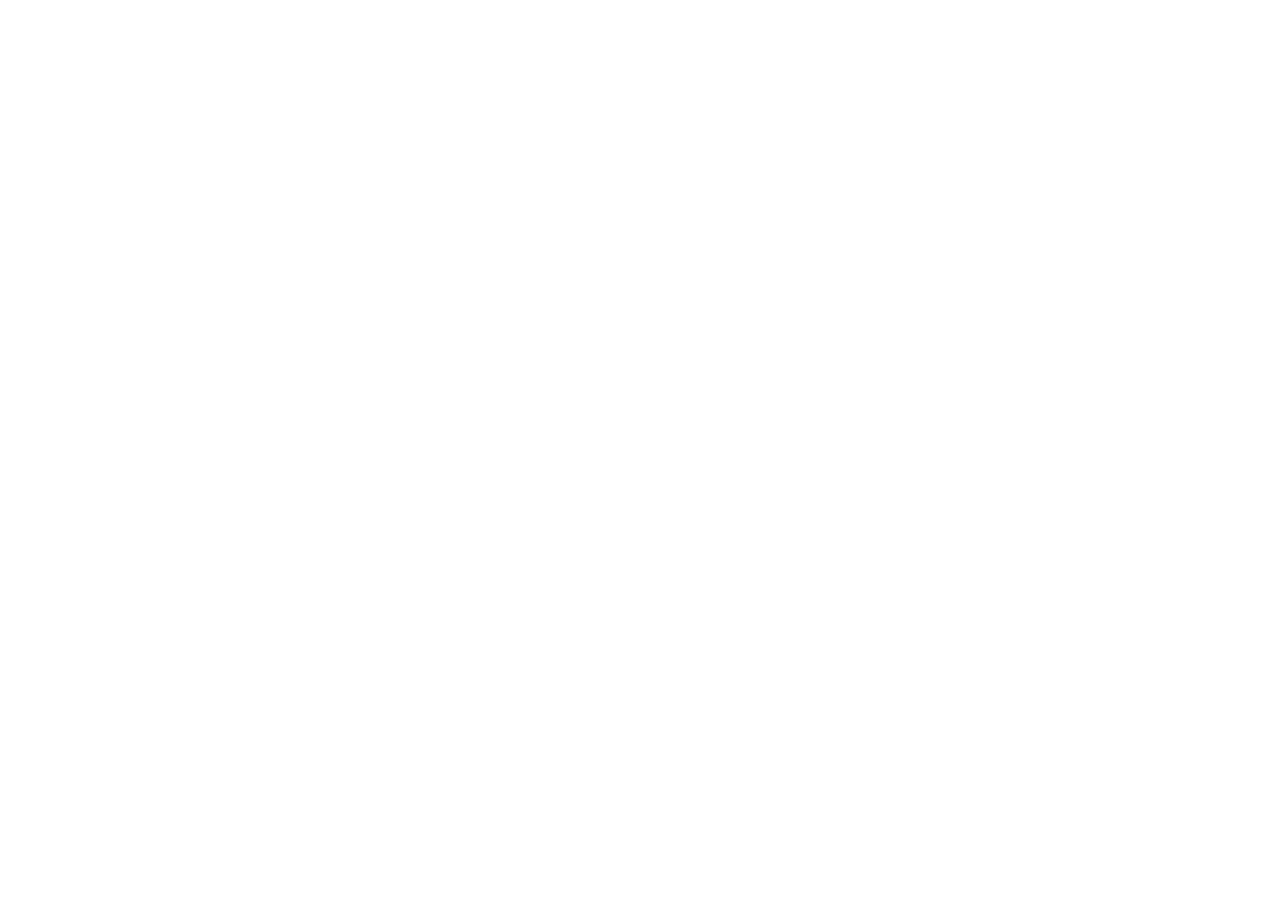
==== GoogleCalendar/index.html @ bcbd757b "Initial Scaffold" ====
<!DOCTYPE html>
<html lang="en">
<head>
	<meta charset="UTF-8">
	<title>GoogleCalendar - Parallax</title>
	<link href='http://fonts.googleapis.com/css?family=Open+Sans:400,300,600' rel='stylesheet' type='text/css'>
	<link rel="stylesheet" href="css/common.css">
</head>
<body>

	<div id="container">
		
	</div>
	
	<script src="js/skrollr.min.js"></script>
	<script>
		var el = document.getElementById("topper");
		var s = skrollr.init({
			forceHeight: false,
			render: function (e) {
				el.innerHTML = e.curTop;
			}
		});
	</script>
</body>
</html>
---- GoogleCalendar/css/common.css ----
/* ======== CSS RESET ========== */
html, body, div, span, applet, object, iframe,
h1, h2, h3, h4, h5, h6, p, blockquote, pre,
a, abbr, acronym, address, big, cite, code,
del, dfn, em, img, ins, kbd, q, s, samp,
small, strike, strong, sub, sup, tt, var,
b, u, i, center,
dl, dt, dd, ol, ul, li,
fieldset, form, label, legend,
table, caption, tbody, tfoot, thead, tr, th, td,
article, aside, canvas, details, embed, 
figure, figcaption, footer, header, hgroup, 
menu, nav, output, ruby, section, summary,
time, mark, audio, video {
	margin: 0;
	padding: 0;
	border: 0;
	font-size: 100%;
	font: inherit;
	vertical-align: baseline;
}
/* HTML5 display-role reset for older browsers */
article, aside, details, figcaption, figure, 
footer, header, hgroup, menu, nav, section {
	display: block;
}
body {
	line-height: 1;
}
ol, ul {
	list-style: none;
}
blockquote, q {
	quotes: none;
}
blockquote:before, blockquote:after,
q:before, q:after {
	content: '';
	content: none;
}
table {
	border-collapse: collapse;
	border-spacing: 0;
}
/* ================================================== */
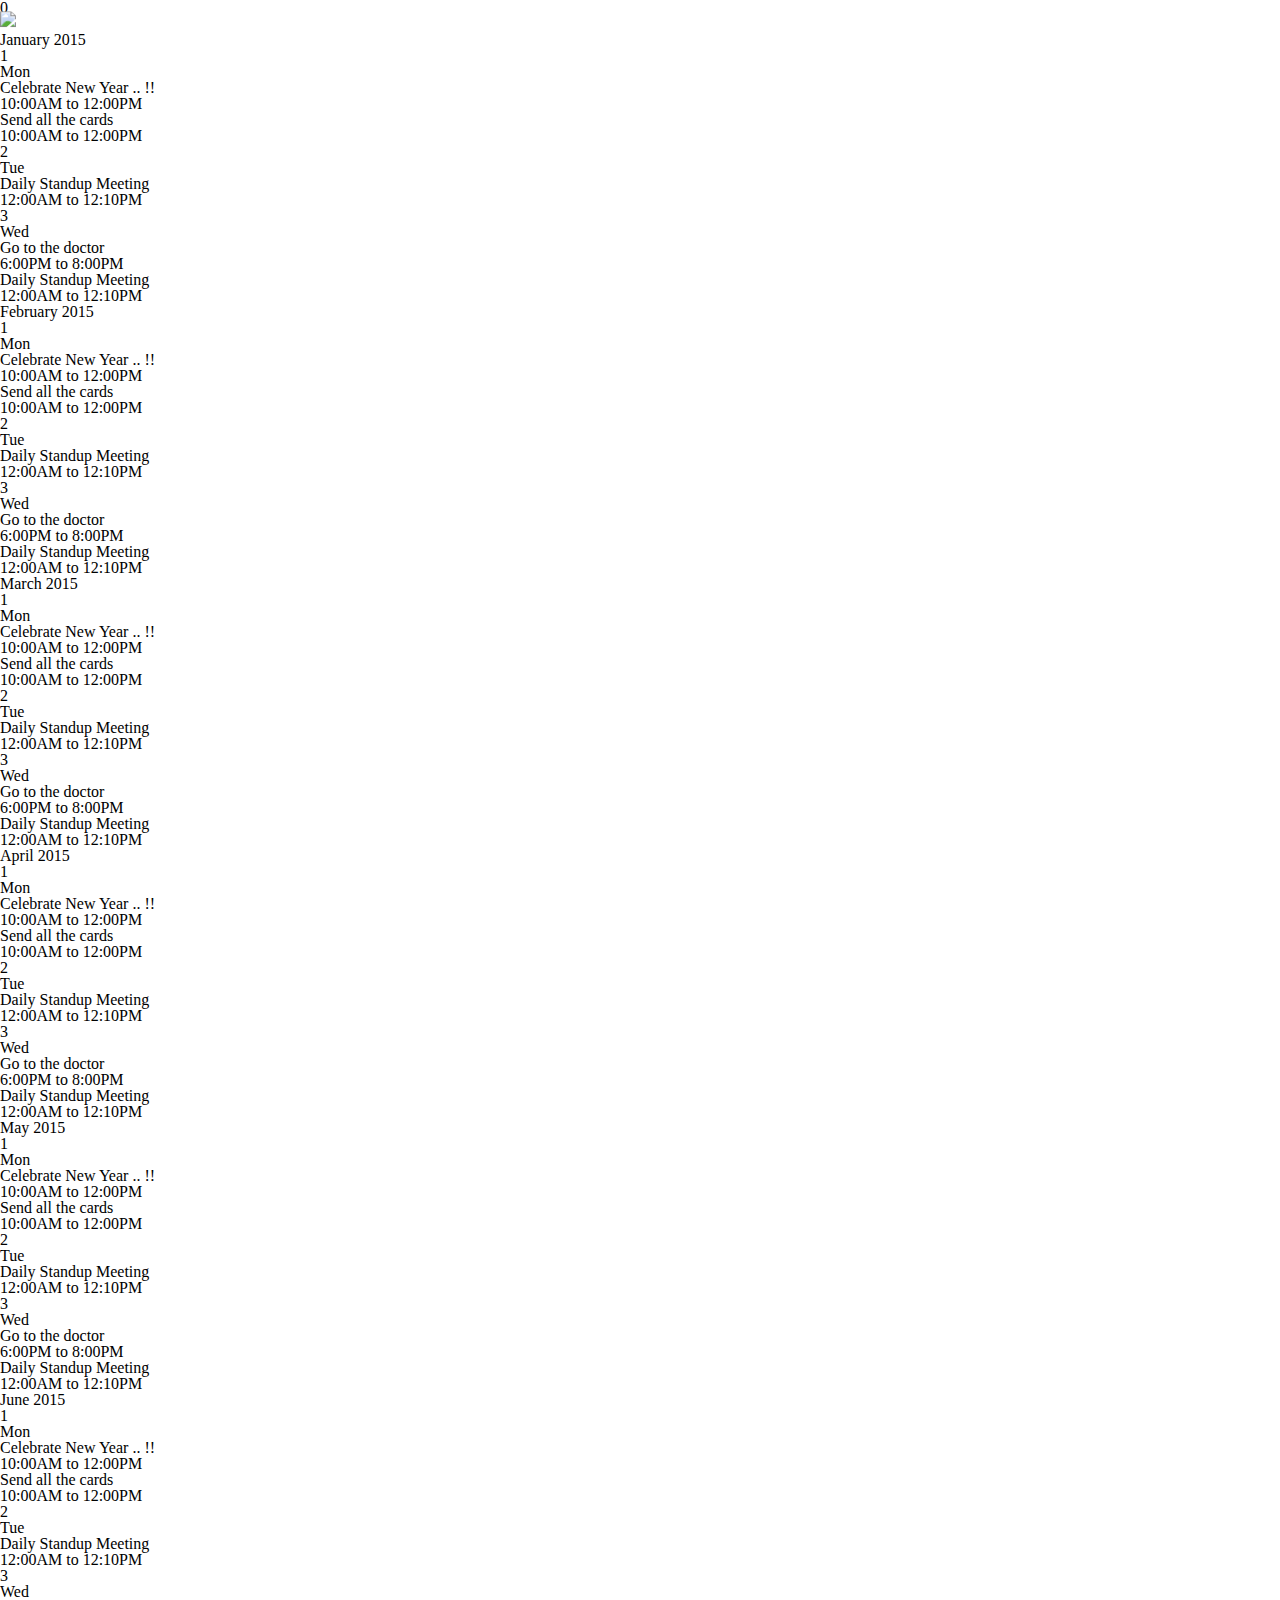
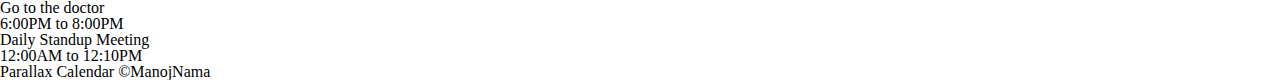
==== commit 010bf605: "Added full markup with skrollr implementation" ====
--- a/GoogleCalendar/index.html
+++ b/GoogleCalendar/index.html
@@ -8,8 +8,369 @@
 </head>
 <body>
 
+	<div id="topper">0</div>
+
 	<div id="container">
-		
+		<div class="month">
+			<div class="img-container">
+				<img class="img1" src="img/01-sm.jpg"
+				data-smooth-scrolling="off"
+				data-0="transform: translateY(-30%); display: !block"
+				data-950="transform: translateY(-50%); display: !none"
+				>
+				<span class="month-cap">January 2015</span>
+			</div>
+			<div class="calendar">
+				<div class="agenda">
+					<div class="item">
+						<div class="date">
+							<div class="day">1</div>
+							<div class="dow">Mon</div>
+						</div>
+						<div class="copy teal">
+							<div class="title">Celebrate New Year .. !!</div>
+							<div class="time">10:00AM to 12:00PM</div>
+						</div>
+						<div class="copy tan">
+							<div class="title">Send all the cards</div>
+							<div class="time">10:00AM to 12:00PM</div>
+						</div>
+					</div>
+				</div>
+				<div class="agenda">
+					<div class="item">
+						<div class="date">
+							<div class="day">2</div>
+							<div class="dow">Tue</div>
+						</div>
+						<div class="copy purp">
+							<div class="title">Daily Standup Meeting</div>
+							<div class="time">12:00AM to 12:10PM</div>
+						</div>
+					</div>
+				</div>
+				<div class="agenda">
+					<div class="item">
+						<div class="date">
+							<div class="day">3</div>
+							<div class="dow">Wed</div>
+						</div>
+						<div class="copy green">
+							<div class="title">Go to the doctor</div>
+							<div class="time">6:00PM to 8:00PM</div>
+						</div>
+						<div class="copy purp">
+							<div class="title">Daily Standup Meeting</div>
+							<div class="time">12:00AM to 12:10PM</div>
+						</div>
+					</div>
+				</div>
+			</div>
+		</div>
+
+		<div class="month">
+			<div class="img-container">
+				<img class="img2" src="img/02-sm.jpg"
+				data-smooth-scrolling="off"
+				data-anchor-target="#container"
+				data-359="transform: translateY(0%); display: !none"
+				data-360="transform: translateY(0%); display: !block"
+				data-450="transform: translateY(-15%); display: !block"
+				data-1550="transform: translateY(-35%); display: !none"
+				>
+				<span class="month-cap">February 2015</span>
+			</div>
+			<div class="calendar">
+				<div class="agenda">
+					<div class="item">
+						<div class="date">
+							<div class="day">1</div>
+							<div class="dow">Mon</div>
+						</div>
+						<div class="copy teal">
+							<div class="title">Celebrate New Year .. !!</div>
+							<div class="time">10:00AM to 12:00PM</div>
+						</div>
+						<div class="copy tan">
+							<div class="title">Send all the cards</div>
+							<div class="time">10:00AM to 12:00PM</div>
+						</div>
+					</div>
+				</div>
+				<div class="agenda">
+					<div class="item">
+						<div class="date">
+							<div class="day">2</div>
+							<div class="dow">Tue</div>
+						</div>
+						<div class="copy purp">
+							<div class="title">Daily Standup Meeting</div>
+							<div class="time">12:00AM to 12:10PM</div>
+						</div>
+					</div>
+				</div>
+				<div class="agenda">
+					<div class="item">
+						<div class="date">
+							<div class="day">3</div>
+							<div class="dow">Wed</div>
+						</div>
+						<div class="copy green">
+							<div class="title">Go to the doctor</div>
+							<div class="time">6:00PM to 8:00PM</div>
+						</div>
+						<div class="copy purp">
+							<div class="title">Daily Standup Meeting</div>
+							<div class="time">12:00AM to 12:10PM</div>
+						</div>
+					</div>
+				</div>
+			</div>
+		</div>
+
+		<div class="month">
+			<div class="img-container">
+				<img class="img3" src="img/03-sm.jpg"
+				data-smooth-scrolling="off"
+				data-anchor-target="#container"
+				data-1359="transform: translateY(0%); display: !none"
+				data-1360="transform: translateY(0%); display: !block"
+				data-1500="transform: translateY(-15%); display: !block"
+				data-2650="transform: translateY(-35%); display: !none"
+				>
+				<span class="month-cap">March 2015</span>
+			</div>
+			<div class="calendar">
+				<div class="agenda">
+					<div class="item">
+						<div class="date">
+							<div class="day">1</div>
+							<div class="dow">Mon</div>
+						</div>
+						<div class="copy teal">
+							<div class="title">Celebrate New Year .. !!</div>
+							<div class="time">10:00AM to 12:00PM</div>
+						</div>
+						<div class="copy tan">
+							<div class="title">Send all the cards</div>
+							<div class="time">10:00AM to 12:00PM</div>
+						</div>
+					</div>
+				</div>
+				<div class="agenda">
+					<div class="item">
+						<div class="date">
+							<div class="day">2</div>
+							<div class="dow">Tue</div>
+						</div>
+						<div class="copy purp">
+							<div class="title">Daily Standup Meeting</div>
+							<div class="time">12:00AM to 12:10PM</div>
+						</div>
+					</div>
+				</div>
+				<div class="agenda">
+					<div class="item">
+						<div class="date">
+							<div class="day">3</div>
+							<div class="dow">Wed</div>
+						</div>
+						<div class="copy green">
+							<div class="title">Go to the doctor</div>
+							<div class="time">6:00PM to 8:00PM</div>
+						</div>
+						<div class="copy purp">
+							<div class="title">Daily Standup Meeting</div>
+							<div class="time">12:00AM to 12:10PM</div>
+						</div>
+					</div>
+				</div>
+			</div>
+		</div>
+
+		<div class="month">
+			<div class="img-container">
+				<img class="img4" src="img/04-sm.jpg"
+				data-smooth-scrolling="off"
+				data-anchor-target="#container"
+				data-2459="transform: translateY(0%); display: !none"
+				data-2460="transform: translateY(0%); display: !block"
+				data-2600="transform: translateY(-15%); display: !block"
+				data-3750="transform: translateY(-35%); display: !none"
+				>
+				<span class="month-cap">April 2015</span>
+			</div>
+			<div class="calendar">
+				<div class="agenda">
+					<div class="item">
+						<div class="date">
+							<div class="day">1</div>
+							<div class="dow">Mon</div>
+						</div>
+						<div class="copy teal">
+							<div class="title">Celebrate New Year .. !!</div>
+							<div class="time">10:00AM to 12:00PM</div>
+						</div>
+						<div class="copy tan">
+							<div class="title">Send all the cards</div>
+							<div class="time">10:00AM to 12:00PM</div>
+						</div>
+					</div>
+				</div>
+				<div class="agenda">
+					<div class="item">
+						<div class="date">
+							<div class="day">2</div>
+							<div class="dow">Tue</div>
+						</div>
+						<div class="copy purp">
+							<div class="title">Daily Standup Meeting</div>
+							<div class="time">12:00AM to 12:10PM</div>
+						</div>
+					</div>
+				</div>
+				<div class="agenda">
+					<div class="item">
+						<div class="date">
+							<div class="day">3</div>
+							<div class="dow">Wed</div>
+						</div>
+						<div class="copy green">
+							<div class="title">Go to the doctor</div>
+							<div class="time">6:00PM to 8:00PM</div>
+						</div>
+						<div class="copy purp">
+							<div class="title">Daily Standup Meeting</div>
+							<div class="time">12:00AM to 12:10PM</div>
+						</div>
+					</div>
+				</div>
+			</div>
+		</div>
+
+		<div class="month">
+			<div class="img-container">
+				<img class="img5" src="img/05-sm.jpg"
+				data-smooth-scrolling="off"
+				data-anchor-target="#container"
+				data-3489="transform: translateY(0%); display: !none"
+				data-3490="transform: translateY(0%); display: !block"
+				data-3700="transform: translateY(-15%); display: !block"
+				data-4850="transform: translateY(-35%); display: !none"
+				>
+				<span class="month-cap">May 2015</span>
+			</div>
+			<div class="calendar">
+				<div class="agenda">
+					<div class="item">
+						<div class="date">
+							<div class="day">1</div>
+							<div class="dow">Mon</div>
+						</div>
+						<div class="copy teal">
+							<div class="title">Celebrate New Year .. !!</div>
+							<div class="time">10:00AM to 12:00PM</div>
+						</div>
+						<div class="copy tan">
+							<div class="title">Send all the cards</div>
+							<div class="time">10:00AM to 12:00PM</div>
+						</div>
+					</div>
+				</div>
+				<div class="agenda">
+					<div class="item">
+						<div class="date">
+							<div class="day">2</div>
+							<div class="dow">Tue</div>
+						</div>
+						<div class="copy purp">
+							<div class="title">Daily Standup Meeting</div>
+							<div class="time">12:00AM to 12:10PM</div>
+						</div>
+					</div>
+				</div>
+				<div class="agenda">
+					<div class="item">
+						<div class="date">
+							<div class="day">3</div>
+							<div class="dow">Wed</div>
+						</div>
+						<div class="copy green">
+							<div class="title">Go to the doctor</div>
+							<div class="time">6:00PM to 8:00PM</div>
+						</div>
+						<div class="copy purp">
+							<div class="title">Daily Standup Meeting</div>
+							<div class="time">12:00AM to 12:10PM</div>
+						</div>
+					</div>
+				</div>
+			</div>
+		</div>
+
+		<div class="month">
+			<div class="img-container">
+				<img class="img6" src="img/06-sm.jpg"
+				data-smooth-scrolling="off"
+				data-anchor-target="#container"
+				data-4499="transform: translateY(0%); display: !none"
+				data-4500="transform: translateY(0%); display: !block"
+				data-4800="transform: translateY(-15%); display: !block"
+				data-5950="transform: translateY(-35%); display: !none"
+				>
+				<span class="month-cap">June 2015</span>
+			</div>
+			<div class="calendar">
+				<div class="agenda">
+					<div class="item">
+						<div class="date">
+							<div class="day">1</div>
+							<div class="dow">Mon</div>
+						</div>
+						<div class="copy teal">
+							<div class="title">Celebrate New Year .. !!</div>
+							<div class="time">10:00AM to 12:00PM</div>
+						</div>
+						<div class="copy tan">
+							<div class="title">Send all the cards</div>
+							<div class="time">10:00AM to 12:00PM</div>
+						</div>
+					</div>
+				</div>
+				<div class="agenda">
+					<div class="item">
+						<div class="date">
+							<div class="day">2</div>
+							<div class="dow">Tue</div>
+						</div>
+						<div class="copy purp">
+							<div class="title">Daily Standup Meeting</div>
+							<div class="time">12:00AM to 12:10PM</div>
+						</div>
+					</div>
+				</div>
+				<div class="agenda">
+					<div class="item">
+						<div class="date">
+							<div class="day">3</div>
+							<div class="dow">Wed</div>
+						</div>
+						<div class="copy green">
+							<div class="title">Go to the doctor</div>
+							<div class="time">6:00PM to 8:00PM</div>
+						</div>
+						<div class="copy purp">
+							<div class="title">Daily Standup Meeting</div>
+							<div class="time">12:00AM to 12:10PM</div>
+						</div>
+					</div>
+				</div>
+			</div>
+		</div>
+
+		<div class="footer">
+			Parallax Calendar &copy;<strong>ManojNama</strong>
+		</div>
 	</div>
 	
 	<script src="js/skrollr.min.js"></script>
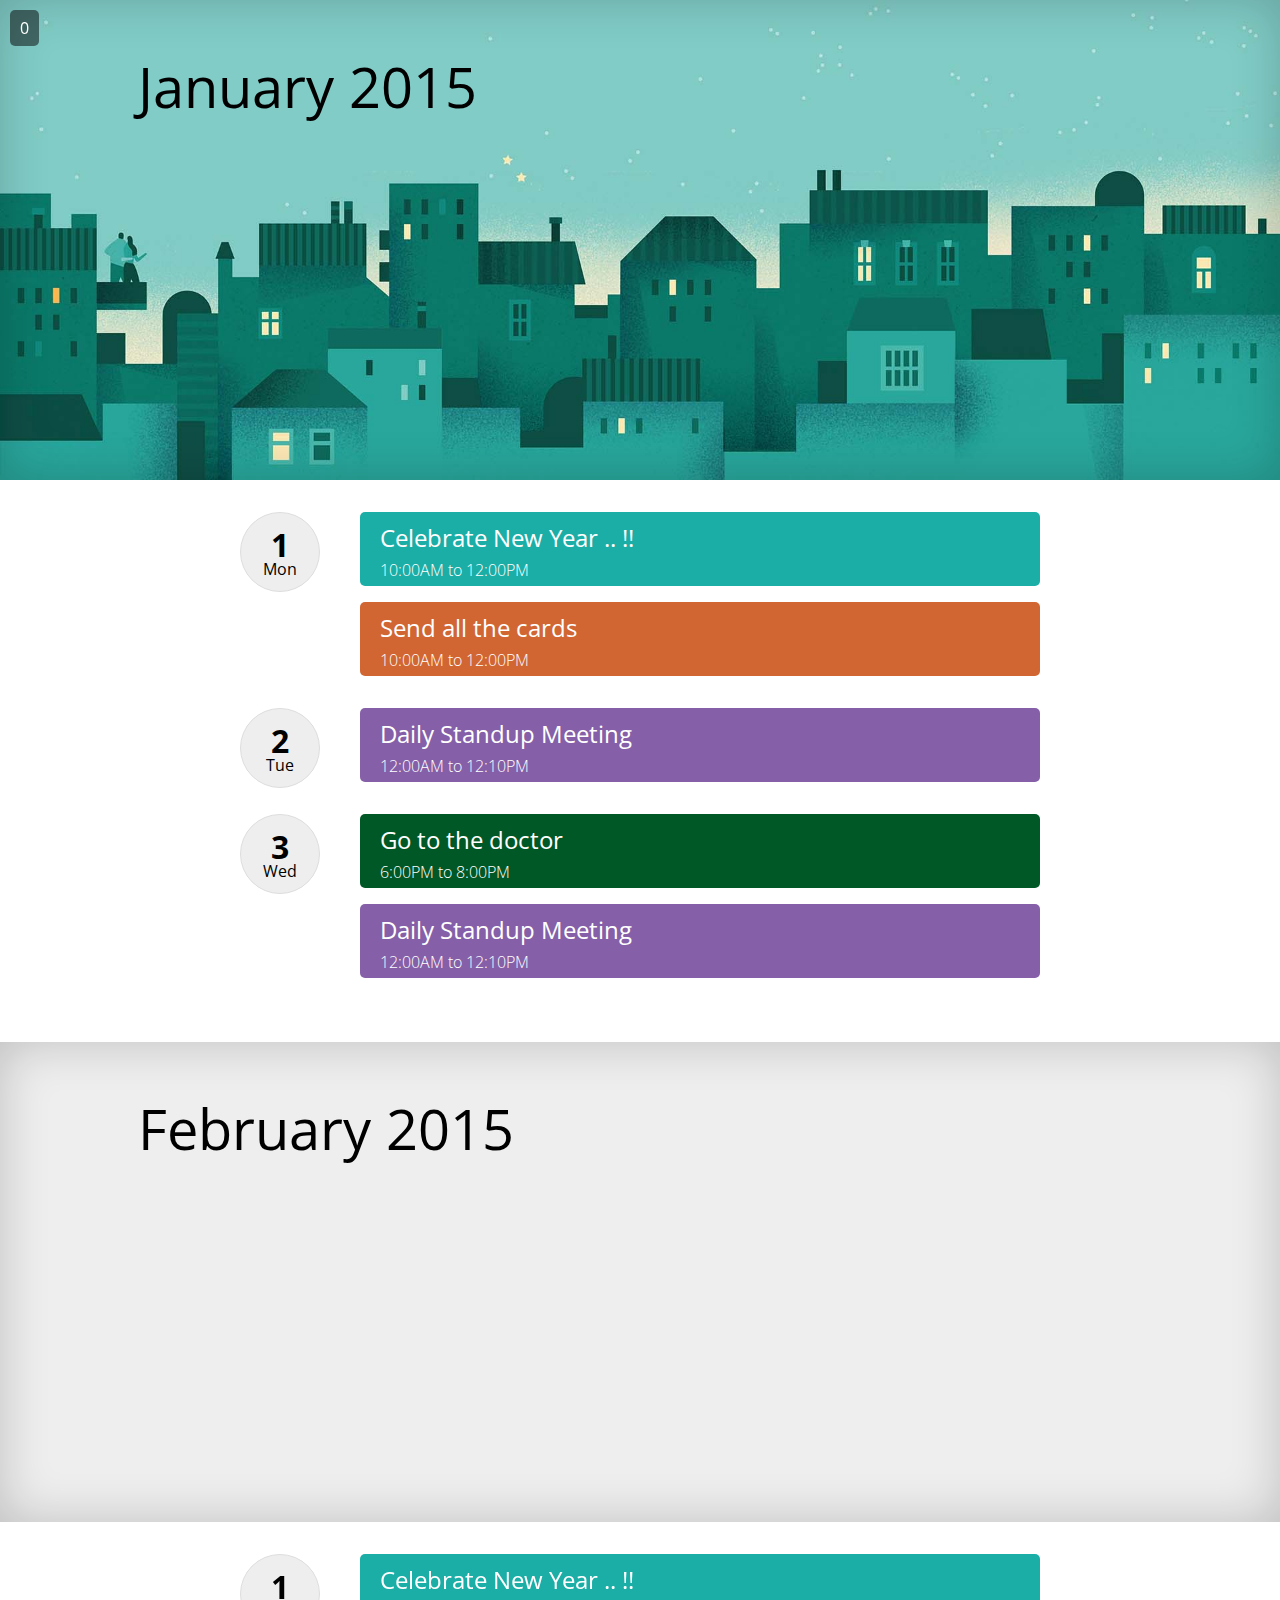
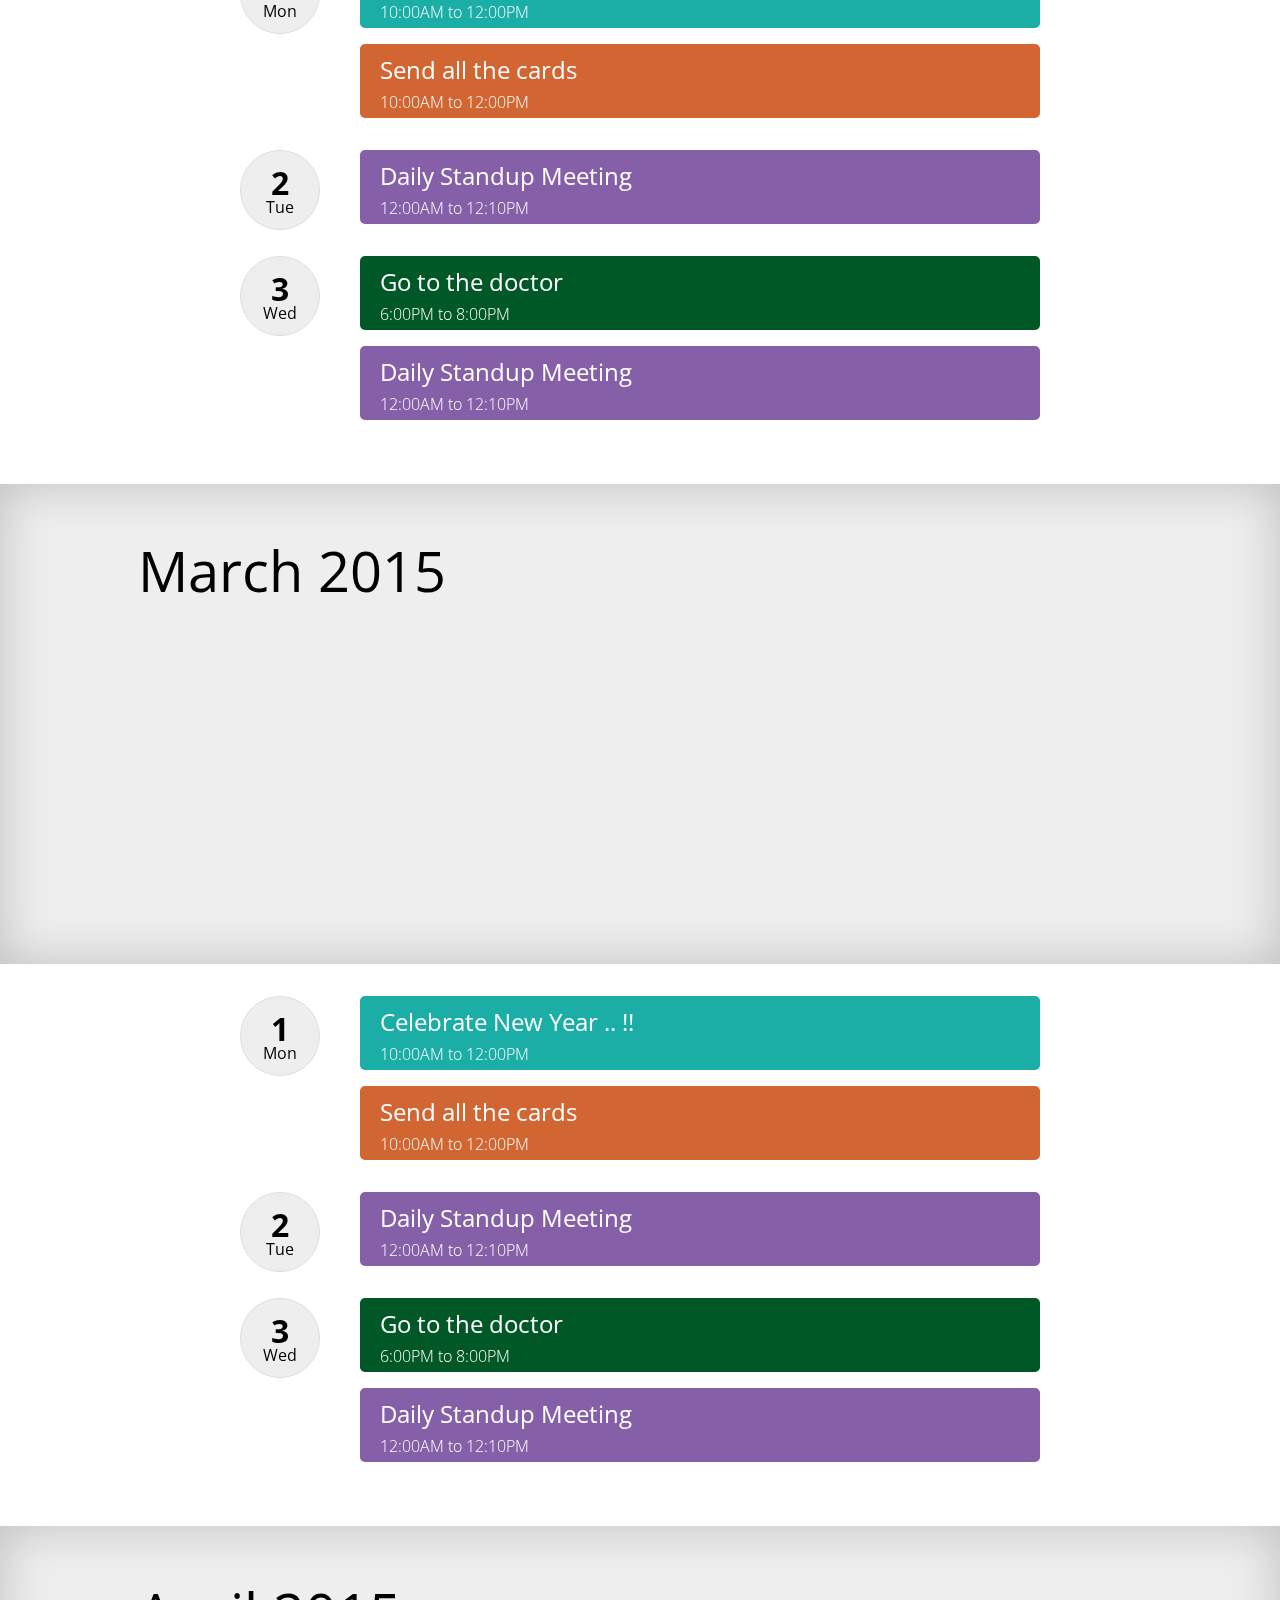
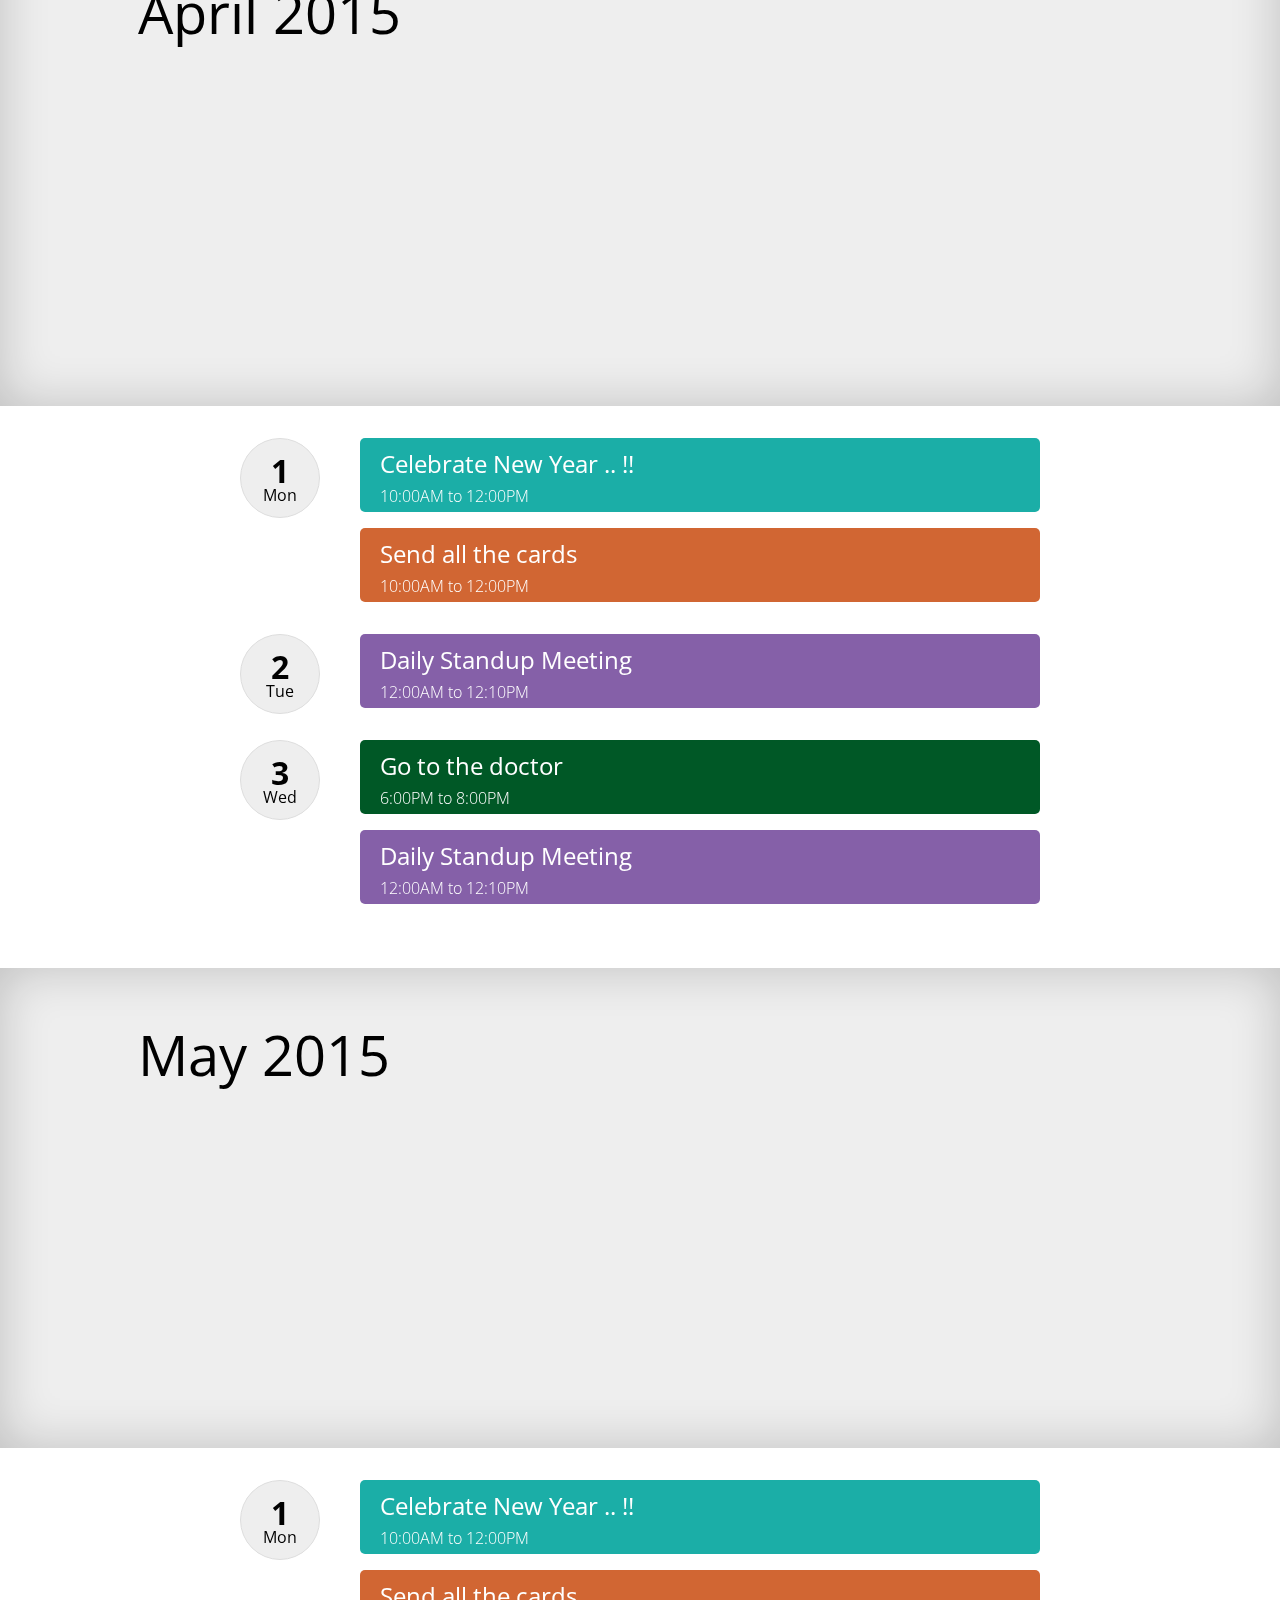
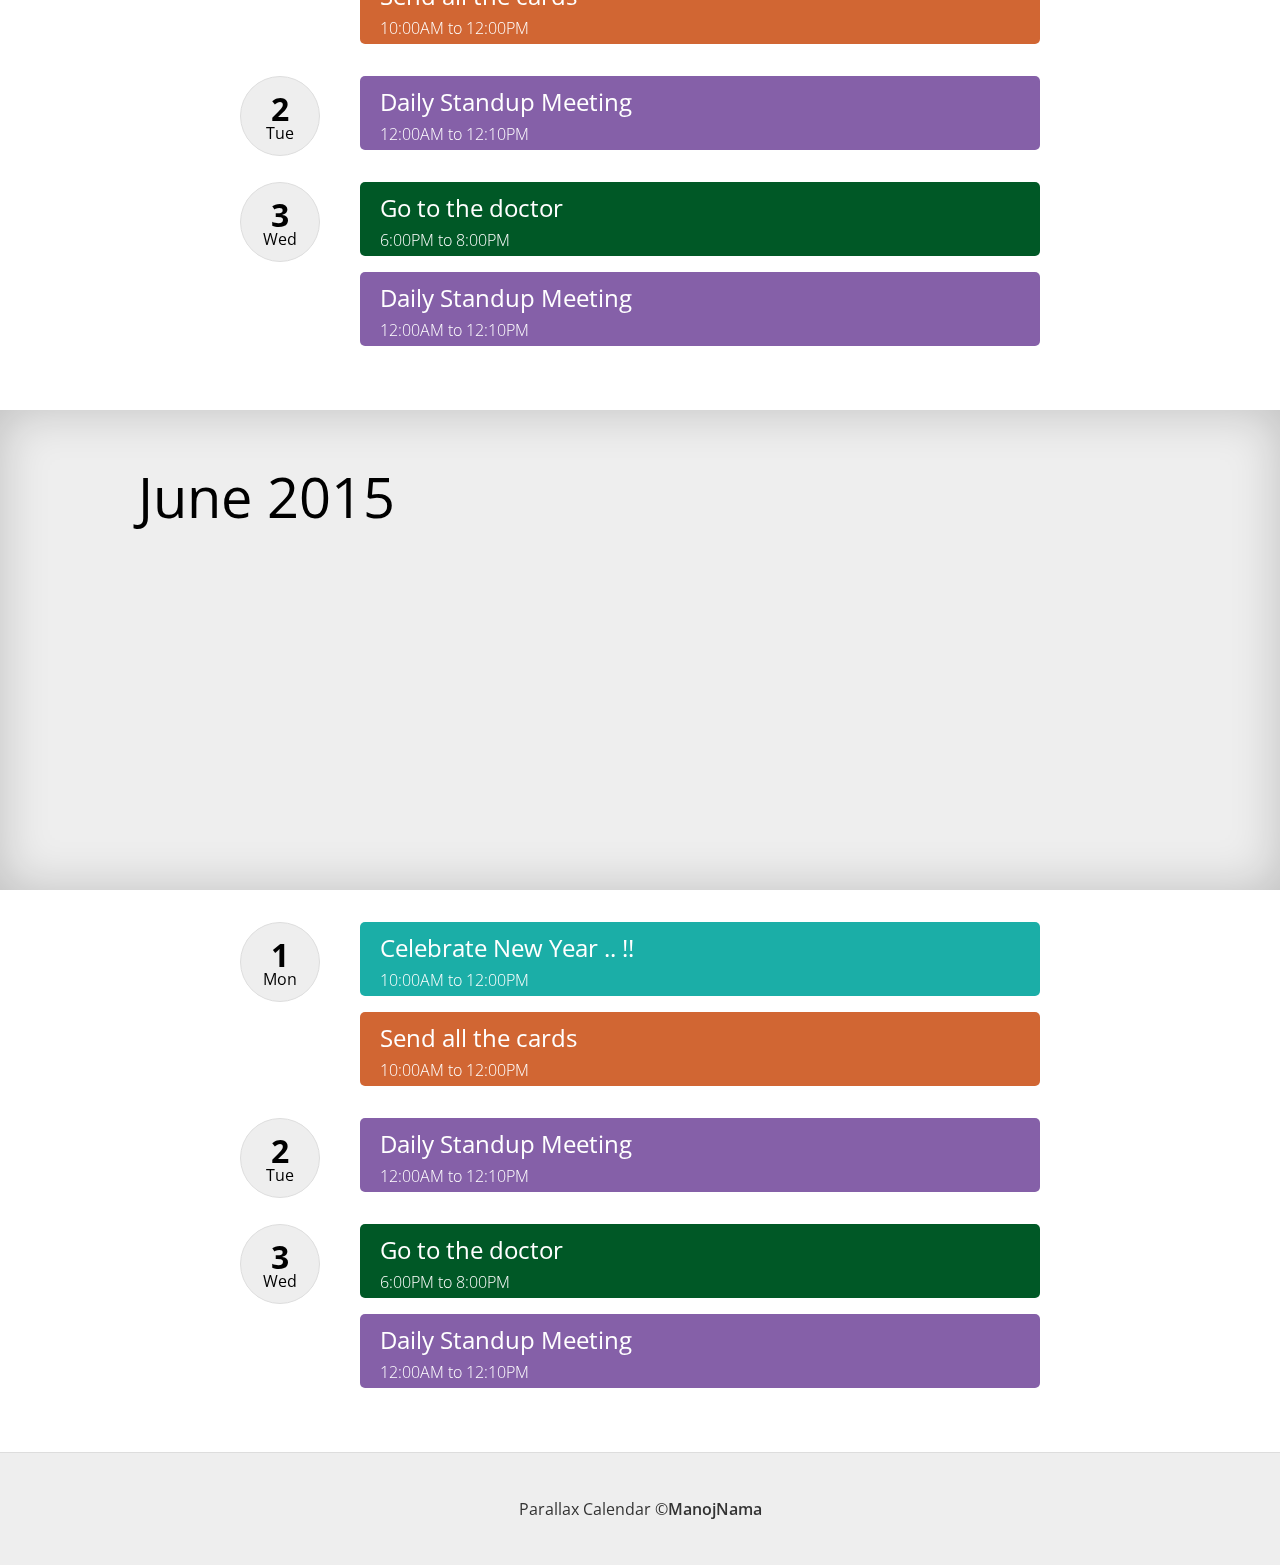
==== commit b65e2714: "added possible parallax exercise + demo" ====
--- a/GoogleCalendar/index.html
+++ b/GoogleCalendar/index.html
@@ -1,387 +1,387 @@
-<!DOCTYPE html>
-<html lang="en">
-<head>
-	<meta charset="UTF-8">
-	<title>GoogleCalendar - Parallax</title>
-	<link href='http://fonts.googleapis.com/css?family=Open+Sans:400,300,600' rel='stylesheet' type='text/css'>
-	<link rel="stylesheet" href="css/common.css">
-</head>
-<body>
-
-	<div id="topper">0</div>
-
-	<div id="container">
-		<div class="month">
-			<div class="img-container">
-				<img class="img1" src="img/01-sm.jpg"
-				data-smooth-scrolling="off"
-				data-0="transform: translateY(-30%); display: !block"
-				data-950="transform: translateY(-50%); display: !none"
-				>
-				<span class="month-cap">January 2015</span>
-			</div>
-			<div class="calendar">
-				<div class="agenda">
-					<div class="item">
-						<div class="date">
-							<div class="day">1</div>
-							<div class="dow">Mon</div>
-						</div>
-						<div class="copy teal">
-							<div class="title">Celebrate New Year .. !!</div>
-							<div class="time">10:00AM to 12:00PM</div>
-						</div>
-						<div class="copy tan">
-							<div class="title">Send all the cards</div>
-							<div class="time">10:00AM to 12:00PM</div>
-						</div>
-					</div>
-				</div>
-				<div class="agenda">
-					<div class="item">
-						<div class="date">
-							<div class="day">2</div>
-							<div class="dow">Tue</div>
-						</div>
-						<div class="copy purp">
-							<div class="title">Daily Standup Meeting</div>
-							<div class="time">12:00AM to 12:10PM</div>
-						</div>
-					</div>
-				</div>
-				<div class="agenda">
-					<div class="item">
-						<div class="date">
-							<div class="day">3</div>
-							<div class="dow">Wed</div>
-						</div>
-						<div class="copy green">
-							<div class="title">Go to the doctor</div>
-							<div class="time">6:00PM to 8:00PM</div>
-						</div>
-						<div class="copy purp">
-							<div class="title">Daily Standup Meeting</div>
-							<div class="time">12:00AM to 12:10PM</div>
-						</div>
-					</div>
-				</div>
-			</div>
-		</div>
-
-		<div class="month">
-			<div class="img-container">
-				<img class="img2" src="img/02-sm.jpg"
-				data-smooth-scrolling="off"
-				data-anchor-target="#container"
-				data-359="transform: translateY(0%); display: !none"
-				data-360="transform: translateY(0%); display: !block"
-				data-450="transform: translateY(-15%); display: !block"
-				data-1550="transform: translateY(-35%); display: !none"
-				>
-				<span class="month-cap">February 2015</span>
-			</div>
-			<div class="calendar">
-				<div class="agenda">
-					<div class="item">
-						<div class="date">
-							<div class="day">1</div>
-							<div class="dow">Mon</div>
-						</div>
-						<div class="copy teal">
-							<div class="title">Celebrate New Year .. !!</div>
-							<div class="time">10:00AM to 12:00PM</div>
-						</div>
-						<div class="copy tan">
-							<div class="title">Send all the cards</div>
-							<div class="time">10:00AM to 12:00PM</div>
-						</div>
-					</div>
-				</div>
-				<div class="agenda">
-					<div class="item">
-						<div class="date">
-							<div class="day">2</div>
-							<div class="dow">Tue</div>
-						</div>
-						<div class="copy purp">
-							<div class="title">Daily Standup Meeting</div>
-							<div class="time">12:00AM to 12:10PM</div>
-						</div>
-					</div>
-				</div>
-				<div class="agenda">
-					<div class="item">
-						<div class="date">
-							<div class="day">3</div>
-							<div class="dow">Wed</div>
-						</div>
-						<div class="copy green">
-							<div class="title">Go to the doctor</div>
-							<div class="time">6:00PM to 8:00PM</div>
-						</div>
-						<div class="copy purp">
-							<div class="title">Daily Standup Meeting</div>
-							<div class="time">12:00AM to 12:10PM</div>
-						</div>
-					</div>
-				</div>
-			</div>
-		</div>
-
-		<div class="month">
-			<div class="img-container">
-				<img class="img3" src="img/03-sm.jpg"
-				data-smooth-scrolling="off"
-				data-anchor-target="#container"
-				data-1359="transform: translateY(0%); display: !none"
-				data-1360="transform: translateY(0%); display: !block"
-				data-1500="transform: translateY(-15%); display: !block"
-				data-2650="transform: translateY(-35%); display: !none"
-				>
-				<span class="month-cap">March 2015</span>
-			</div>
-			<div class="calendar">
-				<div class="agenda">
-					<div class="item">
-						<div class="date">
-							<div class="day">1</div>
-							<div class="dow">Mon</div>
-						</div>
-						<div class="copy teal">
-							<div class="title">Celebrate New Year .. !!</div>
-							<div class="time">10:00AM to 12:00PM</div>
-						</div>
-						<div class="copy tan">
-							<div class="title">Send all the cards</div>
-							<div class="time">10:00AM to 12:00PM</div>
-						</div>
-					</div>
-				</div>
-				<div class="agenda">
-					<div class="item">
-						<div class="date">
-							<div class="day">2</div>
-							<div class="dow">Tue</div>
-						</div>
-						<div class="copy purp">
-							<div class="title">Daily Standup Meeting</div>
-							<div class="time">12:00AM to 12:10PM</div>
-						</div>
-					</div>
-				</div>
-				<div class="agenda">
-					<div class="item">
-						<div class="date">
-							<div class="day">3</div>
-							<div class="dow">Wed</div>
-						</div>
-						<div class="copy green">
-							<div class="title">Go to the doctor</div>
-							<div class="time">6:00PM to 8:00PM</div>
-						</div>
-						<div class="copy purp">
-							<div class="title">Daily Standup Meeting</div>
-							<div class="time">12:00AM to 12:10PM</div>
-						</div>
-					</div>
-				</div>
-			</div>
-		</div>
-
-		<div class="month">
-			<div class="img-container">
-				<img class="img4" src="img/04-sm.jpg"
-				data-smooth-scrolling="off"
-				data-anchor-target="#container"
-				data-2459="transform: translateY(0%); display: !none"
-				data-2460="transform: translateY(0%); display: !block"
-				data-2600="transform: translateY(-15%); display: !block"
-				data-3750="transform: translateY(-35%); display: !none"
-				>
-				<span class="month-cap">April 2015</span>
-			</div>
-			<div class="calendar">
-				<div class="agenda">
-					<div class="item">
-						<div class="date">
-							<div class="day">1</div>
-							<div class="dow">Mon</div>
-						</div>
-						<div class="copy teal">
-							<div class="title">Celebrate New Year .. !!</div>
-							<div class="time">10:00AM to 12:00PM</div>
-						</div>
-						<div class="copy tan">
-							<div class="title">Send all the cards</div>
-							<div class="time">10:00AM to 12:00PM</div>
-						</div>
-					</div>
-				</div>
-				<div class="agenda">
-					<div class="item">
-						<div class="date">
-							<div class="day">2</div>
-							<div class="dow">Tue</div>
-						</div>
-						<div class="copy purp">
-							<div class="title">Daily Standup Meeting</div>
-							<div class="time">12:00AM to 12:10PM</div>
-						</div>
-					</div>
-				</div>
-				<div class="agenda">
-					<div class="item">
-						<div class="date">
-							<div class="day">3</div>
-							<div class="dow">Wed</div>
-						</div>
-						<div class="copy green">
-							<div class="title">Go to the doctor</div>
-							<div class="time">6:00PM to 8:00PM</div>
-						</div>
-						<div class="copy purp">
-							<div class="title">Daily Standup Meeting</div>
-							<div class="time">12:00AM to 12:10PM</div>
-						</div>
-					</div>
-				</div>
-			</div>
-		</div>
-
-		<div class="month">
-			<div class="img-container">
-				<img class="img5" src="img/05-sm.jpg"
-				data-smooth-scrolling="off"
-				data-anchor-target="#container"
-				data-3489="transform: translateY(0%); display: !none"
-				data-3490="transform: translateY(0%); display: !block"
-				data-3700="transform: translateY(-15%); display: !block"
-				data-4850="transform: translateY(-35%); display: !none"
-				>
-				<span class="month-cap">May 2015</span>
-			</div>
-			<div class="calendar">
-				<div class="agenda">
-					<div class="item">
-						<div class="date">
-							<div class="day">1</div>
-							<div class="dow">Mon</div>
-						</div>
-						<div class="copy teal">
-							<div class="title">Celebrate New Year .. !!</div>
-							<div class="time">10:00AM to 12:00PM</div>
-						</div>
-						<div class="copy tan">
-							<div class="title">Send all the cards</div>
-							<div class="time">10:00AM to 12:00PM</div>
-						</div>
-					</div>
-				</div>
-				<div class="agenda">
-					<div class="item">
-						<div class="date">
-							<div class="day">2</div>
-							<div class="dow">Tue</div>
-						</div>
-						<div class="copy purp">
-							<div class="title">Daily Standup Meeting</div>
-							<div class="time">12:00AM to 12:10PM</div>
-						</div>
-					</div>
-				</div>
-				<div class="agenda">
-					<div class="item">
-						<div class="date">
-							<div class="day">3</div>
-							<div class="dow">Wed</div>
-						</div>
-						<div class="copy green">
-							<div class="title">Go to the doctor</div>
-							<div class="time">6:00PM to 8:00PM</div>
-						</div>
-						<div class="copy purp">
-							<div class="title">Daily Standup Meeting</div>
-							<div class="time">12:00AM to 12:10PM</div>
-						</div>
-					</div>
-				</div>
-			</div>
-		</div>
-
-		<div class="month">
-			<div class="img-container">
-				<img class="img6" src="img/06-sm.jpg"
-				data-smooth-scrolling="off"
-				data-anchor-target="#container"
-				data-4499="transform: translateY(0%); display: !none"
-				data-4500="transform: translateY(0%); display: !block"
-				data-4800="transform: translateY(-15%); display: !block"
-				data-5950="transform: translateY(-35%); display: !none"
-				>
-				<span class="month-cap">June 2015</span>
-			</div>
-			<div class="calendar">
-				<div class="agenda">
-					<div class="item">
-						<div class="date">
-							<div class="day">1</div>
-							<div class="dow">Mon</div>
-						</div>
-						<div class="copy teal">
-							<div class="title">Celebrate New Year .. !!</div>
-							<div class="time">10:00AM to 12:00PM</div>
-						</div>
-						<div class="copy tan">
-							<div class="title">Send all the cards</div>
-							<div class="time">10:00AM to 12:00PM</div>
-						</div>
-					</div>
-				</div>
-				<div class="agenda">
-					<div class="item">
-						<div class="date">
-							<div class="day">2</div>
-							<div class="dow">Tue</div>
-						</div>
-						<div class="copy purp">
-							<div class="title">Daily Standup Meeting</div>
-							<div class="time">12:00AM to 12:10PM</div>
-						</div>
-					</div>
-				</div>
-				<div class="agenda">
-					<div class="item">
-						<div class="date">
-							<div class="day">3</div>
-							<div class="dow">Wed</div>
-						</div>
-						<div class="copy green">
-							<div class="title">Go to the doctor</div>
-							<div class="time">6:00PM to 8:00PM</div>
-						</div>
-						<div class="copy purp">
-							<div class="title">Daily Standup Meeting</div>
-							<div class="time">12:00AM to 12:10PM</div>
-						</div>
-					</div>
-				</div>
-			</div>
-		</div>
-
-		<div class="footer">
-			Parallax Calendar &copy;<strong>ManojNama</strong>
-		</div>
-	</div>
-	
-	<script src="js/skrollr.min.js"></script>
-	<script>
-		var el = document.getElementById("topper");
-		var s = skrollr.init({
-			forceHeight: false,
-			render: function (e) {
-				el.innerHTML = e.curTop;
-			}
-		});
-	</script>
-</body>
+<!DOCTYPE html>
+<html lang="en">
+<head>
+	<meta charset="UTF-8">
+	<title>GoogleCalendar - Parallax</title>
+	<link href='http://fonts.googleapis.com/css?family=Open+Sans:400,300,600' rel='stylesheet' type='text/css'>
+	<link rel="stylesheet" href="css/common.css">
+</head>
+<body>
+
+	<div id="topper">0</div>
+
+	<div id="container">
+		<div class="month">
+			<div class="img-container">
+				<img class="img1" src="img/01-sm.jpg"
+				data-smooth-scrolling="off"
+				data-0="transform: translateY(-30%); display: !block"
+				data-950="transform: translateY(-50%); display: !none"
+				>
+				<span class="month-cap">January 2015</span>
+			</div>
+			<div class="calendar">
+				<div class="agenda">
+					<div class="item">
+						<div class="date">
+							<div class="day">1</div>
+							<div class="dow">Mon</div>
+						</div>
+						<div class="copy teal">
+							<div class="title">Celebrate New Year .. !!</div>
+							<div class="time">10:00AM to 12:00PM</div>
+						</div>
+						<div class="copy tan">
+							<div class="title">Send all the cards</div>
+							<div class="time">10:00AM to 12:00PM</div>
+						</div>
+					</div>
+				</div>
+				<div class="agenda">
+					<div class="item">
+						<div class="date">
+							<div class="day">2</div>
+							<div class="dow">Tue</div>
+						</div>
+						<div class="copy purp">
+							<div class="title">Daily Standup Meeting</div>
+							<div class="time">12:00AM to 12:10PM</div>
+						</div>
+					</div>
+				</div>
+				<div class="agenda">
+					<div class="item">
+						<div class="date">
+							<div class="day">3</div>
+							<div class="dow">Wed</div>
+						</div>
+						<div class="copy green">
+							<div class="title">Go to the doctor</div>
+							<div class="time">6:00PM to 8:00PM</div>
+						</div>
+						<div class="copy purp">
+							<div class="title">Daily Standup Meeting</div>
+							<div class="time">12:00AM to 12:10PM</div>
+						</div>
+					</div>
+				</div>
+			</div>
+		</div>
+
+		<div class="month">
+			<div class="img-container">
+				<img class="img2" src="img/02-sm.jpg"
+				data-smooth-scrolling="off"
+				data-anchor-target="#container"
+				data-359="transform: translateY(0%); display: !none"
+				data-360="transform: translateY(0%); display: !block"
+				data-450="transform: translateY(-15%); display: !block"
+				data-1550="transform: translateY(-35%); display: !none"
+				>
+				<span class="month-cap">February 2015</span>
+			</div>
+			<div class="calendar">
+				<div class="agenda">
+					<div class="item">
+						<div class="date">
+							<div class="day">1</div>
+							<div class="dow">Mon</div>
+						</div>
+						<div class="copy teal">
+							<div class="title">Celebrate New Year .. !!</div>
+							<div class="time">10:00AM to 12:00PM</div>
+						</div>
+						<div class="copy tan">
+							<div class="title">Send all the cards</div>
+							<div class="time">10:00AM to 12:00PM</div>
+						</div>
+					</div>
+				</div>
+				<div class="agenda">
+					<div class="item">
+						<div class="date">
+							<div class="day">2</div>
+							<div class="dow">Tue</div>
+						</div>
+						<div class="copy purp">
+							<div class="title">Daily Standup Meeting</div>
+							<div class="time">12:00AM to 12:10PM</div>
+						</div>
+					</div>
+				</div>
+				<div class="agenda">
+					<div class="item">
+						<div class="date">
+							<div class="day">3</div>
+							<div class="dow">Wed</div>
+						</div>
+						<div class="copy green">
+							<div class="title">Go to the doctor</div>
+							<div class="time">6:00PM to 8:00PM</div>
+						</div>
+						<div class="copy purp">
+							<div class="title">Daily Standup Meeting</div>
+							<div class="time">12:00AM to 12:10PM</div>
+						</div>
+					</div>
+				</div>
+			</div>
+		</div>
+
+		<div class="month">
+			<div class="img-container">
+				<img class="img3" src="img/03-sm.jpg"
+				data-smooth-scrolling="off"
+				data-anchor-target="#container"
+				data-1359="transform: translateY(0%); display: !none"
+				data-1360="transform: translateY(0%); display: !block"
+				data-1500="transform: translateY(-15%); display: !block"
+				data-2650="transform: translateY(-35%); display: !none"
+				>
+				<span class="month-cap">March 2015</span>
+			</div>
+			<div class="calendar">
+				<div class="agenda">
+					<div class="item">
+						<div class="date">
+							<div class="day">1</div>
+							<div class="dow">Mon</div>
+						</div>
+						<div class="copy teal">
+							<div class="title">Celebrate New Year .. !!</div>
+							<div class="time">10:00AM to 12:00PM</div>
+						</div>
+						<div class="copy tan">
+							<div class="title">Send all the cards</div>
+							<div class="time">10:00AM to 12:00PM</div>
+						</div>
+					</div>
+				</div>
+				<div class="agenda">
+					<div class="item">
+						<div class="date">
+							<div class="day">2</div>
+							<div class="dow">Tue</div>
+						</div>
+						<div class="copy purp">
+							<div class="title">Daily Standup Meeting</div>
+							<div class="time">12:00AM to 12:10PM</div>
+						</div>
+					</div>
+				</div>
+				<div class="agenda">
+					<div class="item">
+						<div class="date">
+							<div class="day">3</div>
+							<div class="dow">Wed</div>
+						</div>
+						<div class="copy green">
+							<div class="title">Go to the doctor</div>
+							<div class="time">6:00PM to 8:00PM</div>
+						</div>
+						<div class="copy purp">
+							<div class="title">Daily Standup Meeting</div>
+							<div class="time">12:00AM to 12:10PM</div>
+						</div>
+					</div>
+				</div>
+			</div>
+		</div>
+
+		<div class="month">
+			<div class="img-container">
+				<img class="img4" src="img/04-sm.jpg"
+				data-smooth-scrolling="off"
+				data-anchor-target="#container"
+				data-2459="transform: translateY(0%); display: !none"
+				data-2460="transform: translateY(0%); display: !block"
+				data-2600="transform: translateY(-15%); display: !block"
+				data-3750="transform: translateY(-35%); display: !none"
+				>
+				<span class="month-cap">April 2015</span>
+			</div>
+			<div class="calendar">
+				<div class="agenda">
+					<div class="item">
+						<div class="date">
+							<div class="day">1</div>
+							<div class="dow">Mon</div>
+						</div>
+						<div class="copy teal">
+							<div class="title">Celebrate New Year .. !!</div>
+							<div class="time">10:00AM to 12:00PM</div>
+						</div>
+						<div class="copy tan">
+							<div class="title">Send all the cards</div>
+							<div class="time">10:00AM to 12:00PM</div>
+						</div>
+					</div>
+				</div>
+				<div class="agenda">
+					<div class="item">
+						<div class="date">
+							<div class="day">2</div>
+							<div class="dow">Tue</div>
+						</div>
+						<div class="copy purp">
+							<div class="title">Daily Standup Meeting</div>
+							<div class="time">12:00AM to 12:10PM</div>
+						</div>
+					</div>
+				</div>
+				<div class="agenda">
+					<div class="item">
+						<div class="date">
+							<div class="day">3</div>
+							<div class="dow">Wed</div>
+						</div>
+						<div class="copy green">
+							<div class="title">Go to the doctor</div>
+							<div class="time">6:00PM to 8:00PM</div>
+						</div>
+						<div class="copy purp">
+							<div class="title">Daily Standup Meeting</div>
+							<div class="time">12:00AM to 12:10PM</div>
+						</div>
+					</div>
+				</div>
+			</div>
+		</div>
+
+		<div class="month">
+			<div class="img-container">
+				<img class="img5" src="img/05-sm.jpg"
+				data-smooth-scrolling="off"
+				data-anchor-target="#container"
+				data-3489="transform: translateY(0%); display: !none"
+				data-3490="transform: translateY(0%); display: !block"
+				data-3700="transform: translateY(-15%); display: !block"
+				data-4850="transform: translateY(-35%); display: !none"
+				>
+				<span class="month-cap">May 2015</span>
+			</div>
+			<div class="calendar">
+				<div class="agenda">
+					<div class="item">
+						<div class="date">
+							<div class="day">1</div>
+							<div class="dow">Mon</div>
+						</div>
+						<div class="copy teal">
+							<div class="title">Celebrate New Year .. !!</div>
+							<div class="time">10:00AM to 12:00PM</div>
+						</div>
+						<div class="copy tan">
+							<div class="title">Send all the cards</div>
+							<div class="time">10:00AM to 12:00PM</div>
+						</div>
+					</div>
+				</div>
+				<div class="agenda">
+					<div class="item">
+						<div class="date">
+							<div class="day">2</div>
+							<div class="dow">Tue</div>
+						</div>
+						<div class="copy purp">
+							<div class="title">Daily Standup Meeting</div>
+							<div class="time">12:00AM to 12:10PM</div>
+						</div>
+					</div>
+				</div>
+				<div class="agenda">
+					<div class="item">
+						<div class="date">
+							<div class="day">3</div>
+							<div class="dow">Wed</div>
+						</div>
+						<div class="copy green">
+							<div class="title">Go to the doctor</div>
+							<div class="time">6:00PM to 8:00PM</div>
+						</div>
+						<div class="copy purp">
+							<div class="title">Daily Standup Meeting</div>
+							<div class="time">12:00AM to 12:10PM</div>
+						</div>
+					</div>
+				</div>
+			</div>
+		</div>
+
+		<div class="month">
+			<div class="img-container">
+				<img class="img6" src="img/06-sm.jpg"
+				data-smooth-scrolling="off"
+				data-anchor-target="#container"
+				data-4499="transform: translateY(0%); display: !none"
+				data-4500="transform: translateY(0%); display: !block"
+				data-4800="transform: translateY(-15%); display: !block"
+				data-5950="transform: translateY(-35%); display: !none"
+				>
+				<span class="month-cap">June 2015</span>
+			</div>
+			<div class="calendar">
+				<div class="agenda">
+					<div class="item">
+						<div class="date">
+							<div class="day">1</div>
+							<div class="dow">Mon</div>
+						</div>
+						<div class="copy teal">
+							<div class="title">Celebrate New Year .. !!</div>
+							<div class="time">10:00AM to 12:00PM</div>
+						</div>
+						<div class="copy tan">
+							<div class="title">Send all the cards</div>
+							<div class="time">10:00AM to 12:00PM</div>
+						</div>
+					</div>
+				</div>
+				<div class="agenda">
+					<div class="item">
+						<div class="date">
+							<div class="day">2</div>
+							<div class="dow">Tue</div>
+						</div>
+						<div class="copy purp">
+							<div class="title">Daily Standup Meeting</div>
+							<div class="time">12:00AM to 12:10PM</div>
+						</div>
+					</div>
+				</div>
+				<div class="agenda">
+					<div class="item">
+						<div class="date">
+							<div class="day">3</div>
+							<div class="dow">Wed</div>
+						</div>
+						<div class="copy green">
+							<div class="title">Go to the doctor</div>
+							<div class="time">6:00PM to 8:00PM</div>
+						</div>
+						<div class="copy purp">
+							<div class="title">Daily Standup Meeting</div>
+							<div class="time">12:00AM to 12:10PM</div>
+						</div>
+					</div>
+				</div>
+			</div>
+		</div>
+
+		<div class="footer">
+			Parallax Calendar &copy;<strong>ManojNama</strong>
+		</div>
+	</div>
+	
+	<script src="js/skrollr.min.js"></script>
+	<script>
+		var el = document.getElementById("topper");
+		var s = skrollr.init({
+			forceHeight: false,
+			render: function (e) {
+				el.innerHTML = e.curTop;
+			}
+		});
+	</script>
+</body>
 </html>--- a/GoogleCalendar/css/common.css
+++ b/GoogleCalendar/css/common.css
@@ -1,45 +1,160 @@
-/* ======== CSS RESET ========== */
-html, body, div, span, applet, object, iframe,
-h1, h2, h3, h4, h5, h6, p, blockquote, pre,
-a, abbr, acronym, address, big, cite, code,
-del, dfn, em, img, ins, kbd, q, s, samp,
-small, strike, strong, sub, sup, tt, var,
-b, u, i, center,
-dl, dt, dd, ol, ul, li,
-fieldset, form, label, legend,
-table, caption, tbody, tfoot, thead, tr, th, td,
-article, aside, canvas, details, embed, 
-figure, figcaption, footer, header, hgroup, 
-menu, nav, output, ruby, section, summary,
-time, mark, audio, video {
-	margin: 0;
-	padding: 0;
-	border: 0;
-	font-size: 100%;
-	font: inherit;
-	vertical-align: baseline;
-}
-/* HTML5 display-role reset for older browsers */
-article, aside, details, figcaption, figure, 
-footer, header, hgroup, menu, nav, section {
-	display: block;
-}
-body {
-	line-height: 1;
-}
-ol, ul {
-	list-style: none;
-}
-blockquote, q {
-	quotes: none;
-}
-blockquote:before, blockquote:after,
-q:before, q:after {
-	content: '';
-	content: none;
-}
-table {
-	border-collapse: collapse;
-	border-spacing: 0;
-}
-/* ================================================== */+/* ======== CSS RESET ========== */
+html, body, div, span, applet, object, iframe,
+h1, h2, h3, h4, h5, h6, p, blockquote, pre,
+a, abbr, acronym, address, big, cite, code,
+del, dfn, em, img, ins, kbd, q, s, samp,
+small, strike, strong, sub, sup, tt, var,
+b, u, i, center,
+dl, dt, dd, ol, ul, li,
+fieldset, form, label, legend,
+table, caption, tbody, tfoot, thead, tr, th, td,
+article, aside, canvas, details, embed, 
+figure, figcaption, footer, header, hgroup, 
+menu, nav, output, ruby, section, summary,
+time, mark, audio, video {
+	margin: 0;
+	padding: 0;
+	border: 0;
+	font-size: 100%;
+	font: inherit;
+	vertical-align: baseline;
+}
+/* HTML5 display-role reset for older browsers */
+article, aside, details, figcaption, figure, 
+footer, header, hgroup, menu, nav, section {
+	display: block;
+}
+body {
+	line-height: 1;
+}
+ol, ul {
+	list-style: none;
+}
+blockquote, q {
+	quotes: none;
+}
+blockquote:before, blockquote:after,
+q:before, q:after {
+	content: '';
+	content: none;
+}
+table {
+	border-collapse: collapse;
+	border-spacing: 0;
+}
+/* ================================================== */
+
+body {
+	background-color: #eee;
+	font-size: 100%;
+	font-family: 'Open Sans', sans-serif;
+}
+#container {
+	/*height: 5000px;*/
+}
+
+.month {overflow: hidden;}
+.month .img-container {
+	position: relative;
+	box-shadow: 0 0 50px rgba(0,0,0,0.2) inset;
+	height: 30em;
+	overflow: hidden;
+}
+.month .img-container .month-cap {
+	position: absolute;
+	font-size: 3.5em;
+	padding: 10px;
+	border-radius: 5px;
+	font-weight: 400;
+	color: #000;
+	left: 10%; top: 10%;
+}
+.month .img-container img {
+	position: fixed;
+	left: 0;
+	width: 100%;
+}
+
+.img1 { z-index: -12; }
+.img2 { z-index: -11; top: 30%;}
+.img3 { z-index: -10; top: 30%; }
+.img4 { z-index: -9; top: 30%; }
+.img5 { z-index: -8; top: 30%; }
+.img6 { z-index: -7; top: 30%; }
+.img7 { z-index: -6; top: 30%; }
+.img8 { z-index: -5; top: 30%; }
+.img9 { z-index: -4; top: 30%; }
+.img10 { z-index: -3; top: 30%; }
+.img11 { z-index: -2; }
+.img12 { z-index: -1; }
+
+.purp { background-color: #8560a8;}
+.green { background-color: #005826;}
+.tan { background-color: #d16633;}
+.teal { background-color: #1baea7;}
+.grey { background-color: #aaa;}
+.mar { background-color: #9e0b0f;}
+
+.calendar {
+	/*box-shadow: 0 0 50px rgba(0,0,0,0.4);*/
+	/*opacity: 0.4;*/
+	background-color: #fff;
+	min-height: 20em;
+	height: 100%;
+	/*position: relative;*/
+	padding: 2em 0;
+}
+.calendar .agenda {
+	width: 90%;
+	max-width: 50em;
+	padding-bottom: 1em;
+	margin: 0 auto;
+}
+
+.agenda .item { overflow: hidden; }
+.agenda .item .date {
+	box-sizing: border-box;
+	padding: 10px;
+	padding-top: 20px;
+	border: 1px solid #ddd;
+	border-radius: 50%;
+	background-color: #eee;
+	line-height: 1.5em;
+	float: left;
+	width: 10%;
+	text-align: center;
+}
+.agenda .item .date .day { font-size: 2em; display: block; font-weight: bold; }
+.agenda .item .date .dow { display: block; }
+.agenda .item .copy {
+	float: right;
+	margin-bottom: 1em;
+	box-sizing: border-box;
+	padding: 10px 20px 0 20px;
+	border-radius: 5px;
+	line-height: 2em;
+	width: 85%;
+	 color: #fff;
+}
+.agenda .item .copy .title { font-size: 1.5em; display: block; font-weight: 400; }
+.agenda .item .copy .time { display: block; font-weight: 300; }
+
+#topper {
+	position: fixed;
+	top: 10px; left: 10px;
+	z-index: 1001;
+	border-radius: 5px;
+	padding: 10px;
+	background-color: rgba(0,0,0,0.5);
+	color: #fff;
+}
+
+.footer {
+	background-color: #eee;
+	border-top: 1px solid #ddd;
+	color: #333;
+	padding: 3em 0;
+	text-align: center;
+}
+
+.footer strong {font-weight: 600;}